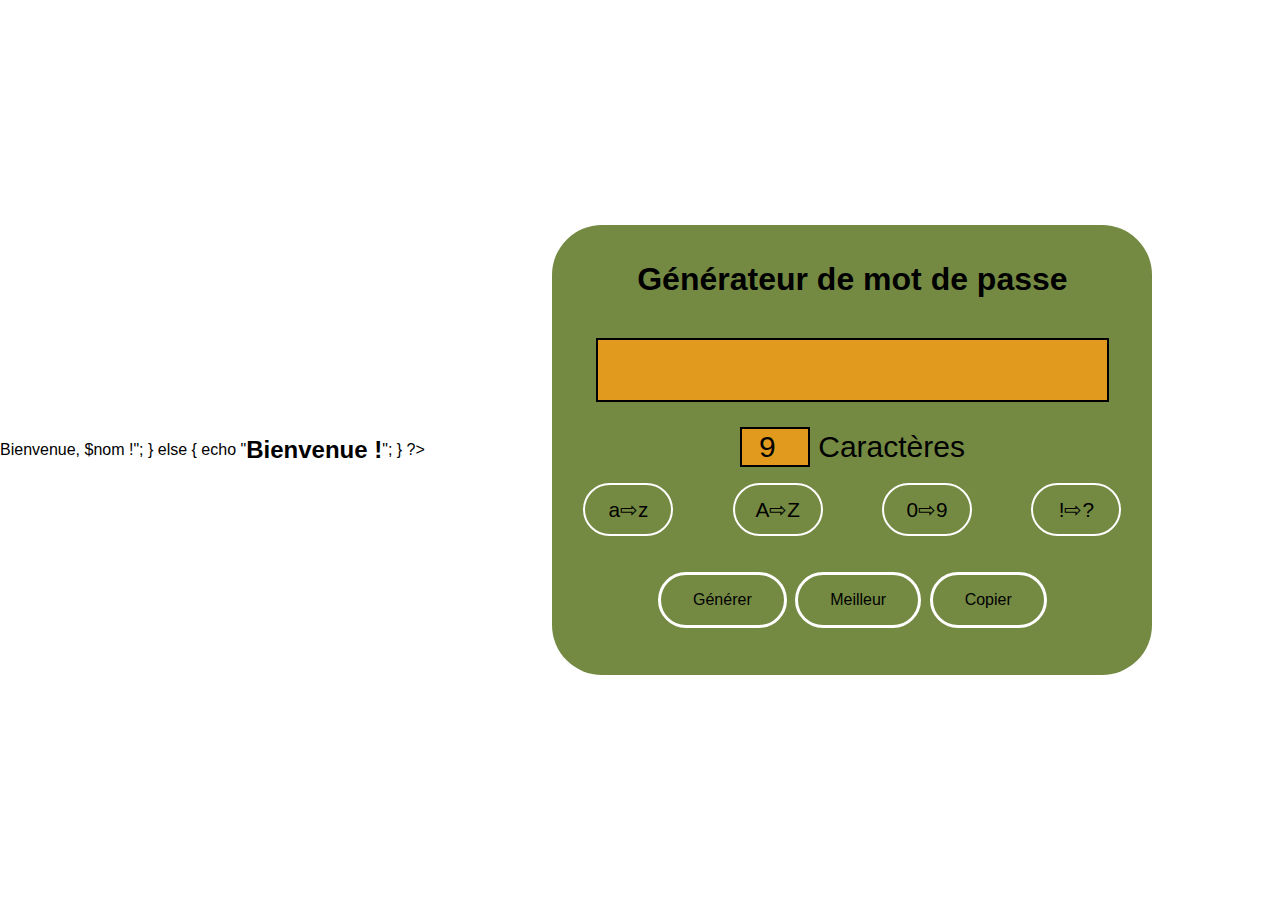
==== index.html @ 3b731078 "Update index.html" ====
<!DOCTYPE html>
<html>
<head>
  <meta charset="UTF-8">
  <title>PassGenius</title>
  <link rel="icon" href="https://cdn-icons-png.flaticon.com/512/455/455667.png" type="image/x-icon">
  <!-- Lien vers la feuille de style -->
  <link rel="stylesheet" href="style.css">
</head> 
<body>
<!-- Message de bienvenue en php --> 
<?php
      // Vérifier si la variable nom est définie
      if(isset($_GET['nom'])) {
           $nom = $_GET['nom'];
           echo "<h2>Bienvenue, $nom !</h2>";
       } else {
          echo "<h2>Bienvenue !</h2>";
       }
      ?>

<!-- Conteneur principal du générateur -->
<div id="generateur">

  <!-- Titre du générateur -->
  <h1>Générateur de mot de passe</h1> <br>

  <!-- Champ de saisie du mot de passe -->
  <input value="" id="motdepasse">

  <!-- Sélecteur de la longueur du mot de passe -->
  <div class="range">
    <input 
      type="number"
      value="9"
      min="3"
      max="16"
      id="taille"
    > Caractères
  </div>

  <!-- Sélecteur des options du mot de passe -->
  <div class="flex">
    <input type="checkbox" id="lowercase">
    <label for="lowercase">a⇨z</label>

    <input type="checkbox" id="uppercase">
    <label for="uppercase">A⇨Z</label> 

    <input type="checkbox" id="numbers">
    <label for="numbers">0⇨9</label>

    <input type="checkbox" id="symbols">
    <label for="symbols">!⇨?</label>
  </div>

  <!-- Bouton de génération du mot de passe -->
  <button id="generateButton" type="button" onclick="generateur()">Générer</button>

  <!-- Bouton pour choisir le meilleur mot de passe -->
  <button id="generateButton3" type="button" onclick="best()">Meilleur</button>

  <!-- Bouton pour copier le mot de passe généré -->
  <button id="generateButton2" type="button" onclick="copie()">Copier</button>
</div>

<!-- Inclusion du script JavaScript -->
<script  src="script.js"></script>

</body>
</html>
---- style.css ----
/* Réinitialisation du modèle de boîte et définition de la police de caractères */
* {
  box-sizing: border-box;
  font-family: 'Cambria', cursive, sans-serif;
}
 
/* Style des champs de saisie */
input {
  background: #e19a1d;
  border: solid black 2px;
}

/* Style du corps de la page */
body {
  overflow: hidden;
  margin: 0;
  padding: 0;
  display: flex;
  align-items: center;
  text-align: center;
  height: 100vh;
}

/* Style du conteneur principal du générateur */
#generateur {
  position: relative;
  padding: 15px;
  margin: 0 auto;
  width: 600px;
  height: 450px; 
  border-radius: 50px;
  background: #748a43;
}

/* Style des éléments de la classe "range" */
.range {
  font-size: 30px;
  font-family: 'Cambria', cursive, sans-serif;
}

/* Style des champs de saisie pour la taille et le nombre */
#taille, #nombre {
  text-align: center;
  font-size: 30px;
  margin: 0 auto;
  width: 70px;
}

/* Style du champ de saisie pour le mot de passe */
#generateur #motdepasse {
  text-align: center;
  font-size: 50px;
  margin: 0 auto 25px;
  width: 90%;
}

/* Style du conteneur de génération */
#generateur #generateur {
  padding: 15px;
  box-shadow: 0 0 10px ;
}

/* Style de l'affichage de la longueur du mot de passe */
#generateur #display-password-length {
  text-align: center;
  font-size: 20px;
  width: 80px;
  padding-top: 10px;
}

/* Style des options de génération */
#generateur .flex {
  margin: 1rem 1rem 2rem;
  display: flex;
  justify-content: space-between;
}

/* Style des cases à cocher cachées */
#generateur .flex input {
  display: none;
}

/* Style des cases à cocher sélectionnées */
#generateur .flex input:checked + label {
  background: #e19a1d;
  transform: scale(1.2);
}

/* Style des libellés des options */
#generateur .flex label {
  border: 2px solid white;
  border-radius: 30px;
  padding: .8rem;
  cursor: pointer;
  font-size: 1.3rem;
  text-align: center;
  display: block;
  width: 90px;
  transition: 0.2s ease;
}

/* Style des boutons */
#generateur button {
  font-family: 'Cambria', cursive, sans-serif;
  background-color: #748a43;
  border: solid white;
  color: black;
  padding: 16px 32px;
  text-align: center;
  text-decoration: none;
  display: inline-block;
  font-size: 16px;
  margin: 4px 2px;
  transition-duration: 0.4s;
  cursor: pointer;
  border-radius: 30px;
}

/* Style au survol des boutons */
#generateur button:hover {
  background-color:  #e19a1d;
  color: white;
  font-size: 26px;
  border-radius: 30px;
}
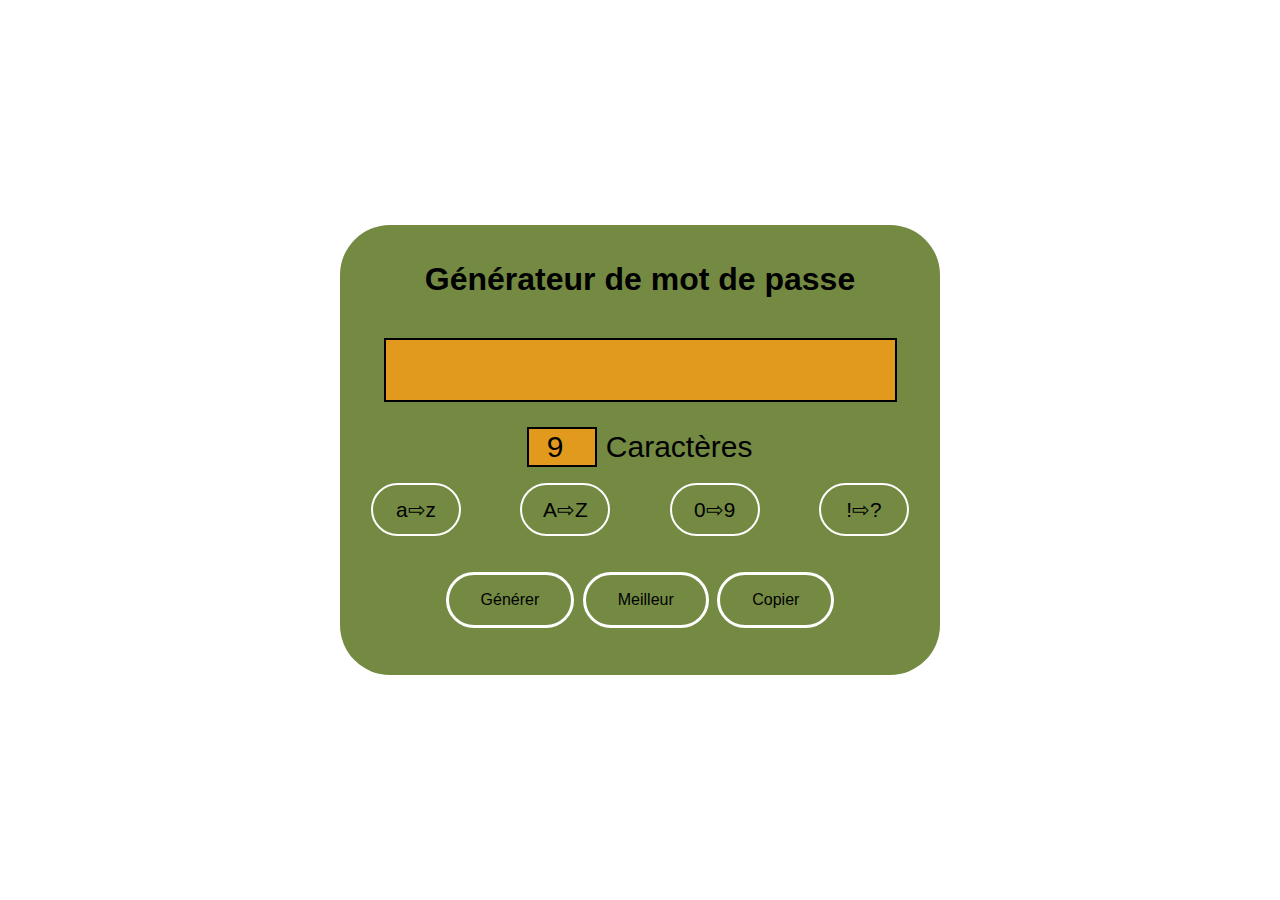
==== commit 091f876b: "Update index.html" ====
--- a/index.html
+++ b/index.html
@@ -9,6 +9,7 @@
 </head> 
 <body>
 <!-- Message de bienvenue en php --> 
+  <!--
 <?php
       // Vérifier si la variable nom est définie
       if(isset($_GET['nom'])) {
@@ -18,7 +19,7 @@
           echo "<h2>Bienvenue !</h2>";
        }
       ?>
-
+-->
 <!-- Conteneur principal du générateur -->
 <div id="generateur">
 
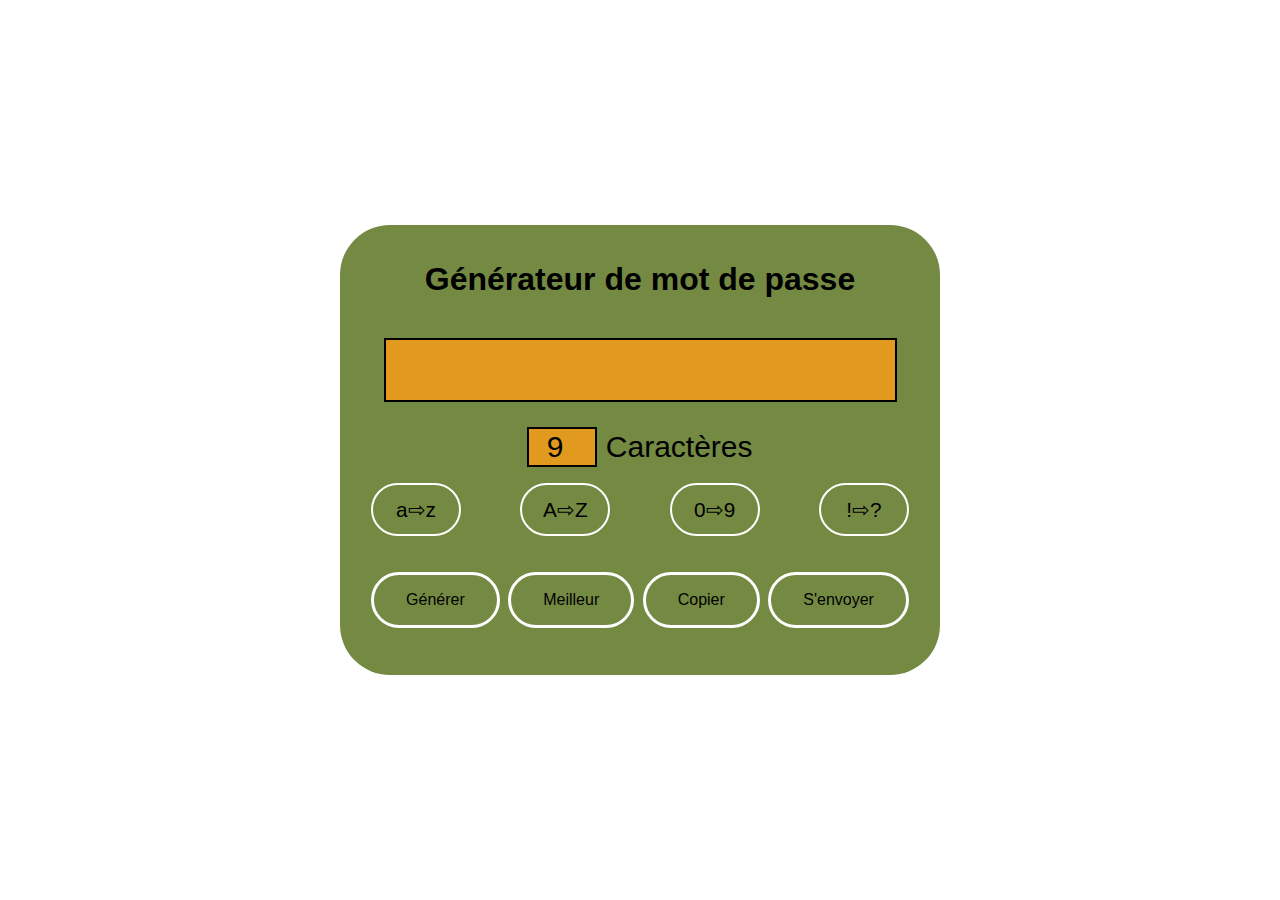
==== commit 39fec1f4: "dernière fonctionnalité + ajout php mis a jour" ====
--- a/index.html
+++ b/index.html
@@ -8,18 +8,10 @@
   <link rel="stylesheet" href="style.css">
 </head> 
 <body>
-<!-- Message de bienvenue en php --> 
-  <!--
-<?php
-      // Vérifier si la variable nom est définie
-      if(isset($_GET['nom'])) {
-           $nom = $_GET['nom'];
-           echo "<h2>Bienvenue, $nom !</h2>";
-       } else {
-          echo "<h2>Bienvenue !</h2>";
-       }
-      ?>
--->
+<h2 class="Bienvenu">
+
+
+</h2>
 <!-- Conteneur principal du générateur -->
 <div id="generateur">
 
@@ -63,11 +55,14 @@
 
   <!-- Bouton pour copier le mot de passe généré -->
   <button id="generateButton2" type="button" onclick="copie()">Copier</button>
+  
+  <!-- Bouton pour envoyer le mot de passe par mail -->
+  <button id="sendButton" type="button" onclick="sendMail()">S'envoyer</button>
 </div>
 
 <!-- Inclusion du script JavaScript -->
 <script  src="script.js"></script>
+<script  src="Bienvenu.js"></script>
 
 </body>
 </html>
-
--- a/style.css
+++ b/style.css
@@ -123,3 +123,12 @@
   font-size: 26px;
   border-radius: 30px;
 }
+
+
+.Bienvenu {
+  font-weight: bold;
+  margin-top: 50px; /* Espacement depuis le haut de la page */
+  font-size: 24px;
+  text-align: center;
+  margin-top: 20px; /* Espacement supplémentaire depuis le haut de la page */
+}
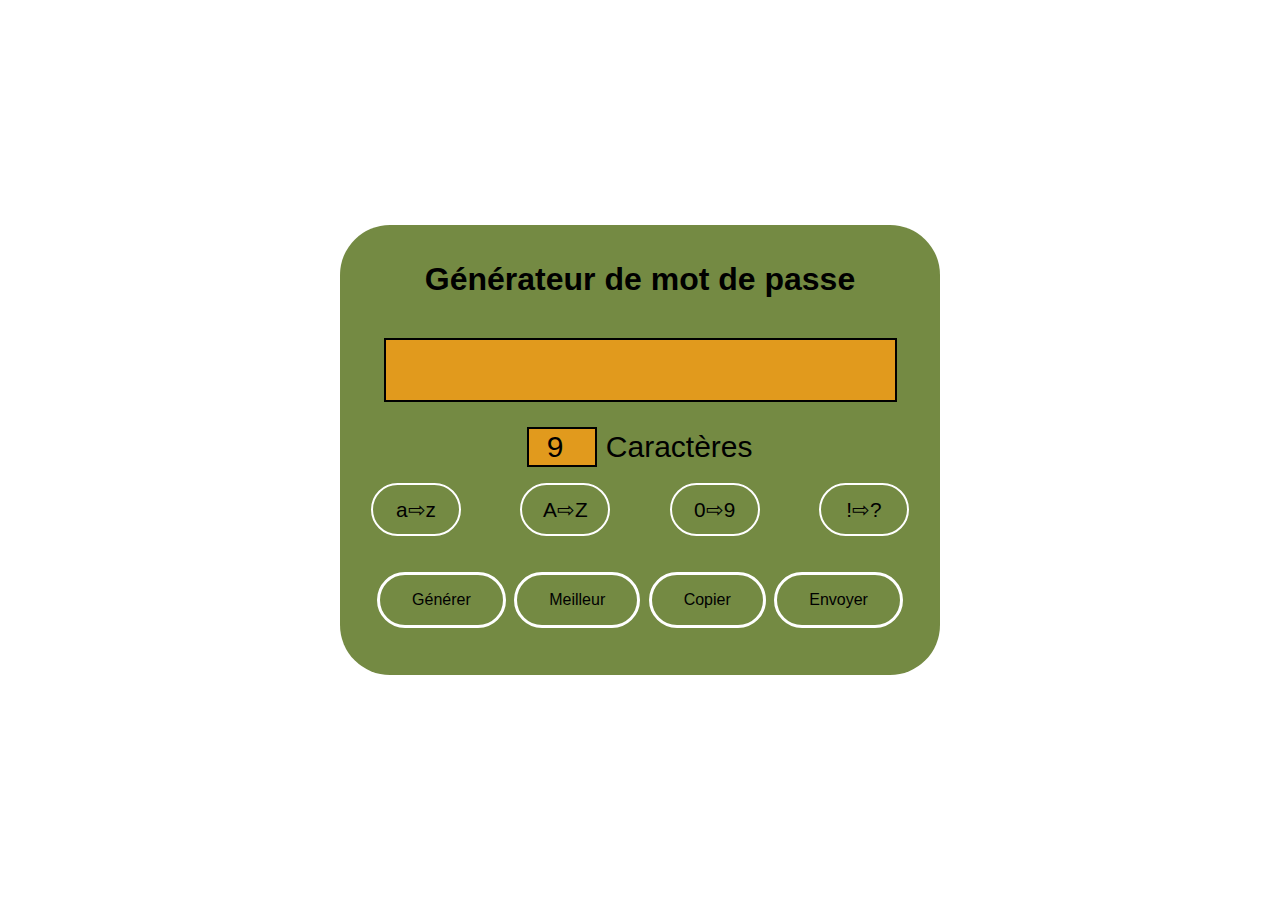
==== commit 952a4662: "Update index.html" ====
--- a/index.html
+++ b/index.html
@@ -3,66 +3,68 @@
 <head>
   <meta charset="UTF-8">
   <title>PassGenius</title>
+  <!-- Lien vers l'icône du site -->
   <link rel="icon" href="https://cdn-icons-png.flaticon.com/512/455/455667.png" type="image/x-icon">
   <!-- Lien vers la feuille de style -->
   <link rel="stylesheet" href="style.css">
 </head> 
 <body>
-<h2 class="Bienvenu">
+  <!-- Titre de bienvenue -->
+  <h2 class="Bienvenue"></h2>
 
+  <!-- Conteneur principal du générateur -->
+  <div id="generateur">
 
-</h2>
-<!-- Conteneur principal du générateur -->
-<div id="generateur">
+    <!-- Titre du générateur -->
+    <h1>Générateur de mot de passe</h1> <br>
 
-  <!-- Titre du générateur -->
-  <h1>Générateur de mot de passe</h1> <br>
+    <!-- Champ de saisie du mot de passe -->
+    <input value="" id="motdepasse">
 
-  <!-- Champ de saisie du mot de passe -->
-  <input value="" id="motdepasse">
+    <!-- Sélecteur de la longueur du mot de passe -->
+    <div class="range">
+      <input 
+        type="number"
+        value="9"
+        min="3"
+        max="16"
+        id="taille"
+      > Caractères
+    </div>
 
-  <!-- Sélecteur de la longueur du mot de passe -->
-  <div class="range">
-    <input 
-      type="number"
-      value="9"
-      min="3"
-      max="16"
-      id="taille"
-    > Caractères
+    <!-- Sélecteur des options du mot de passe -->
+    <div class="flex">
+      <input type="checkbox" id="lowercase">
+      <label for="lowercase">a⇨z</label>
+
+      <input type="checkbox" id="uppercase">
+      <label for="uppercase">A⇨Z</label> 
+
+      <input type="checkbox" id="numbers">
+      <label for="numbers">0⇨9</label>
+
+      <input type="checkbox" id="symbols">
+      <label for="symbols">!⇨?</label>
+    </div>
+
+    <!-- Bouton de génération du mot de passe -->
+    <button id="generateButton" type="button" onclick="generateur()">Générer</button>
+
+    <!-- Bouton pour choisir le meilleur mot de passe -->
+    <button id="generateButton3" type="button" onclick="best()">Meilleur</button>
+
+    <!-- Bouton pour copier le mot de passe généré -->
+    <button id="generateButton2" type="button" onclick="copie()">Copier</button>
+    
+    <!-- Bouton pour envoyer le mot de passe par mail -->
+    <button id="sendButton" type="button" onclick="sendMail()">Envoyer</button>
   </div>
 
-  <!-- Sélecteur des options du mot de passe -->
-  <div class="flex">
-    <input type="checkbox" id="lowercase">
-    <label for="lowercase">a⇨z</label>
-
-    <input type="checkbox" id="uppercase">
-    <label for="uppercase">A⇨Z</label> 
-
-    <input type="checkbox" id="numbers">
-    <label for="numbers">0⇨9</label>
-
-    <input type="checkbox" id="symbols">
-    <label for="symbols">!⇨?</label>
-  </div>
-
-  <!-- Bouton de génération du mot de passe -->
-  <button id="generateButton" type="button" onclick="generateur()">Générer</button>
-
-  <!-- Bouton pour choisir le meilleur mot de passe -->
-  <button id="generateButton3" type="button" onclick="best()">Meilleur</button>
-
-  <!-- Bouton pour copier le mot de passe généré -->
-  <button id="generateButton2" type="button" onclick="copie()">Copier</button>
-  
-  <!-- Bouton pour envoyer le mot de passe par mail -->
-  <button id="sendButton" type="button" onclick="sendMail()">S'envoyer</button>
-</div>
-
-<!-- Inclusion du script JavaScript -->
-<script  src="script.js"></script>
-<script  src="Bienvenu.js"></script>
+  <!-- Inclusion du script JavaScript -->
+  <script src="script.js"></script>
+  <!-- Inclusion du script JavaScript pour le message de bienvenue -->
+  <script src="Bienvenu.js"></script>
 
 </body>
 </html>
+
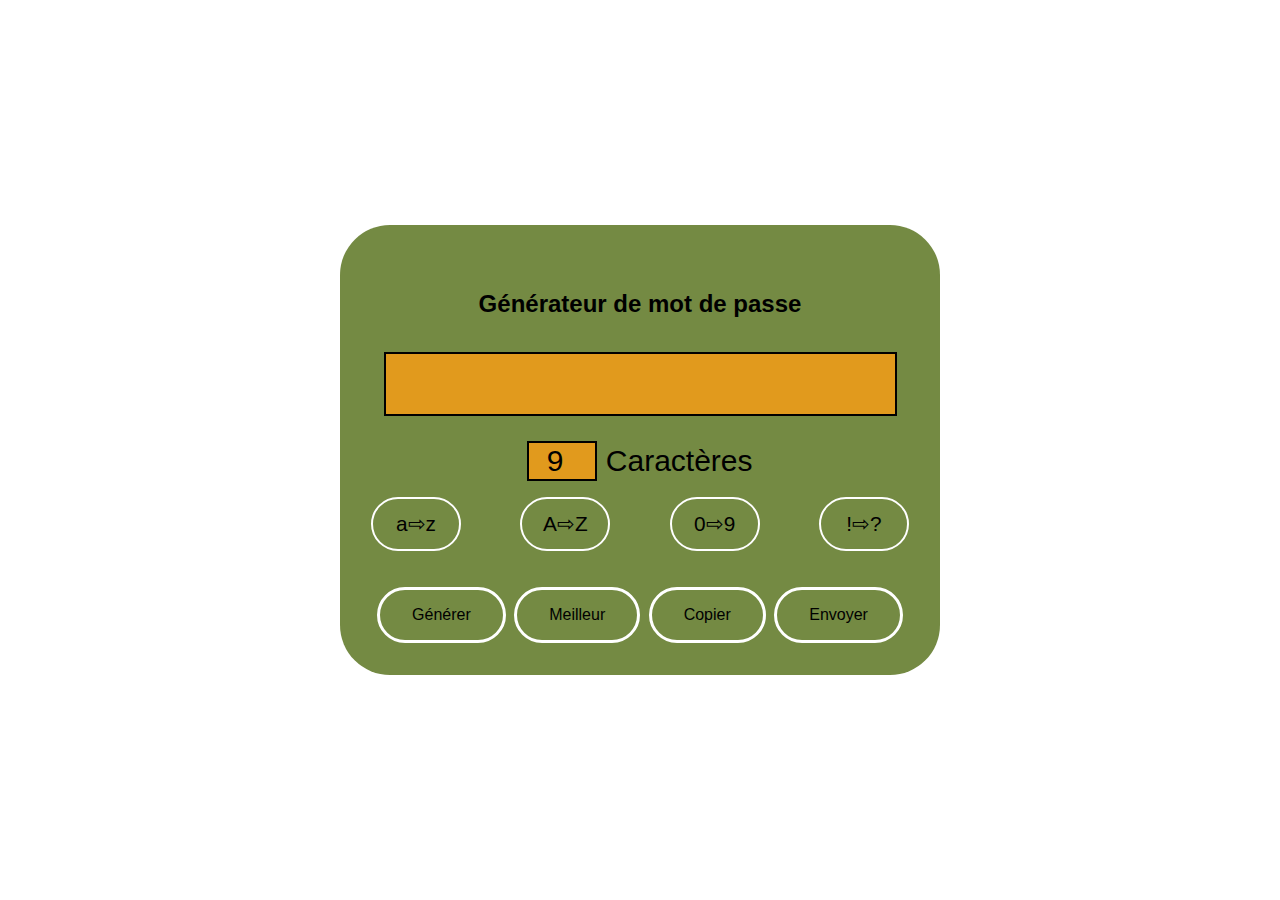
==== commit 134e8417: "Update index.html" ====
--- a/index.html
+++ b/index.html
@@ -9,14 +9,12 @@
   <link rel="stylesheet" href="style.css">
 </head> 
 <body>
-  <!-- Titre de bienvenue -->
-  <h2 class="Bienvenue"></h2>
 
   <!-- Conteneur principal du générateur -->
   <div id="generateur">
 
     <!-- Titre du générateur -->
-    <h1>Générateur de mot de passe</h1> <br>
+    <h1 class="Bienvenue">Générateur de mot de passe</h1> <br>
 
     <!-- Champ de saisie du mot de passe -->
     <input value="" id="motdepasse">
--- a/style.css
+++ b/style.css
@@ -3,7 +3,7 @@
   box-sizing: border-box;
   font-family: 'Cambria', cursive, sans-serif;
 }
- 
+
 /* Style des champs de saisie */
 input {
   background: #e19a1d;
@@ -124,11 +124,11 @@
   border-radius: 30px;
 }
 
-
-.Bienvenu {
+/* Style de la classe "Bienvenue" */
+.Bienvenue {
   font-weight: bold;
-  margin-top: 50px; /* Espacement depuis le haut de la page */
   font-size: 24px;
   text-align: center;
-  margin-top: 20px; /* Espacement supplémentaire depuis le haut de la page */
+  margin-top: 50px; 
 }
+
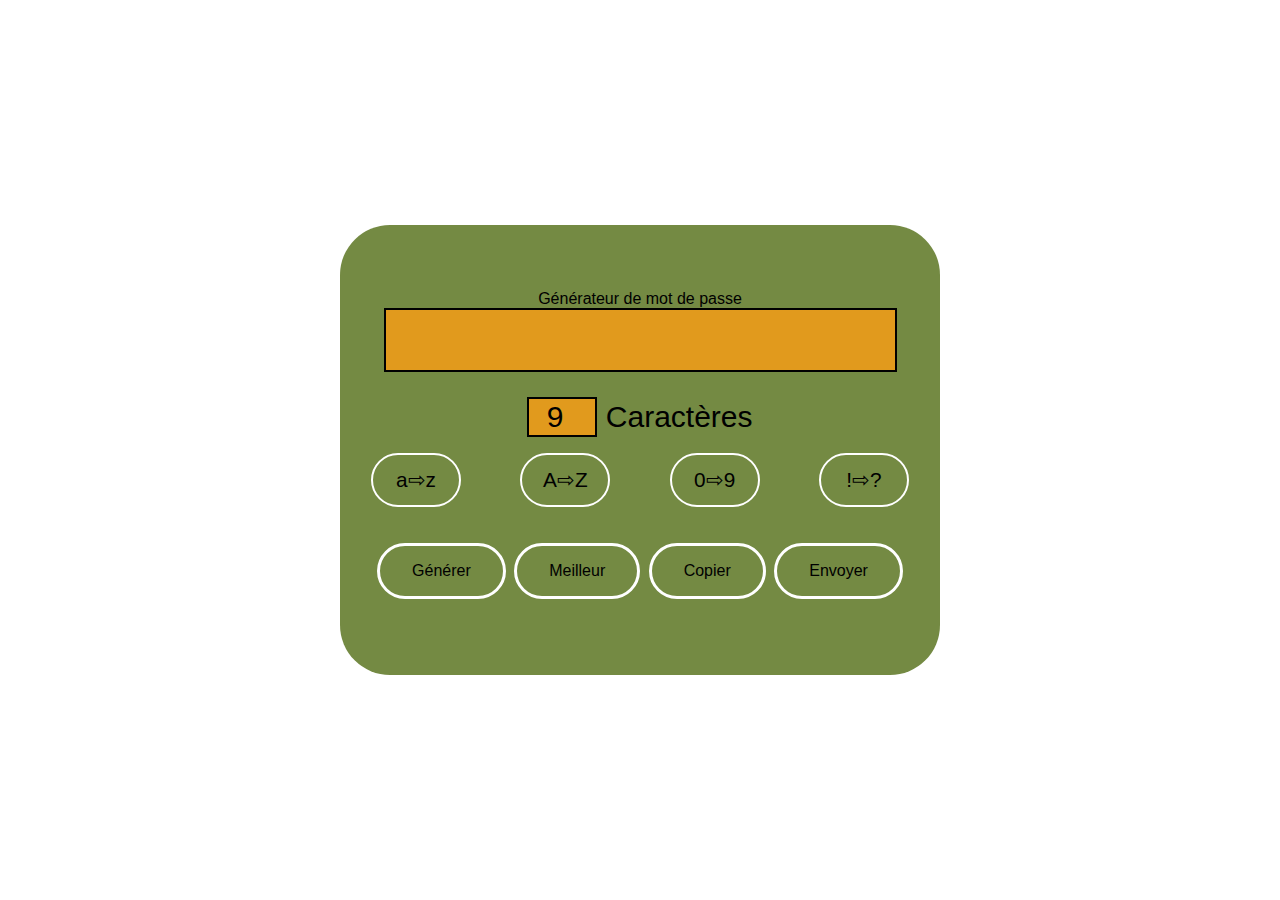
==== commit b49f4bb4: "Update index.html" ====
--- a/index.html
+++ b/index.html
@@ -13,8 +13,8 @@
   <!-- Conteneur principal du générateur -->
   <div id="generateur">
 
-    <!-- Titre du générateur -->
-    <h1 class="Bienvenue">Générateur de mot de passe</h1> <br>
+    <!-- Titre du générateur et message de bienvenue -->
+    <h1 class="Bienvenue"></h1>Générateur de mot de passe <br>
 
     <!-- Champ de saisie du mot de passe -->
     <input value="" id="motdepasse">
